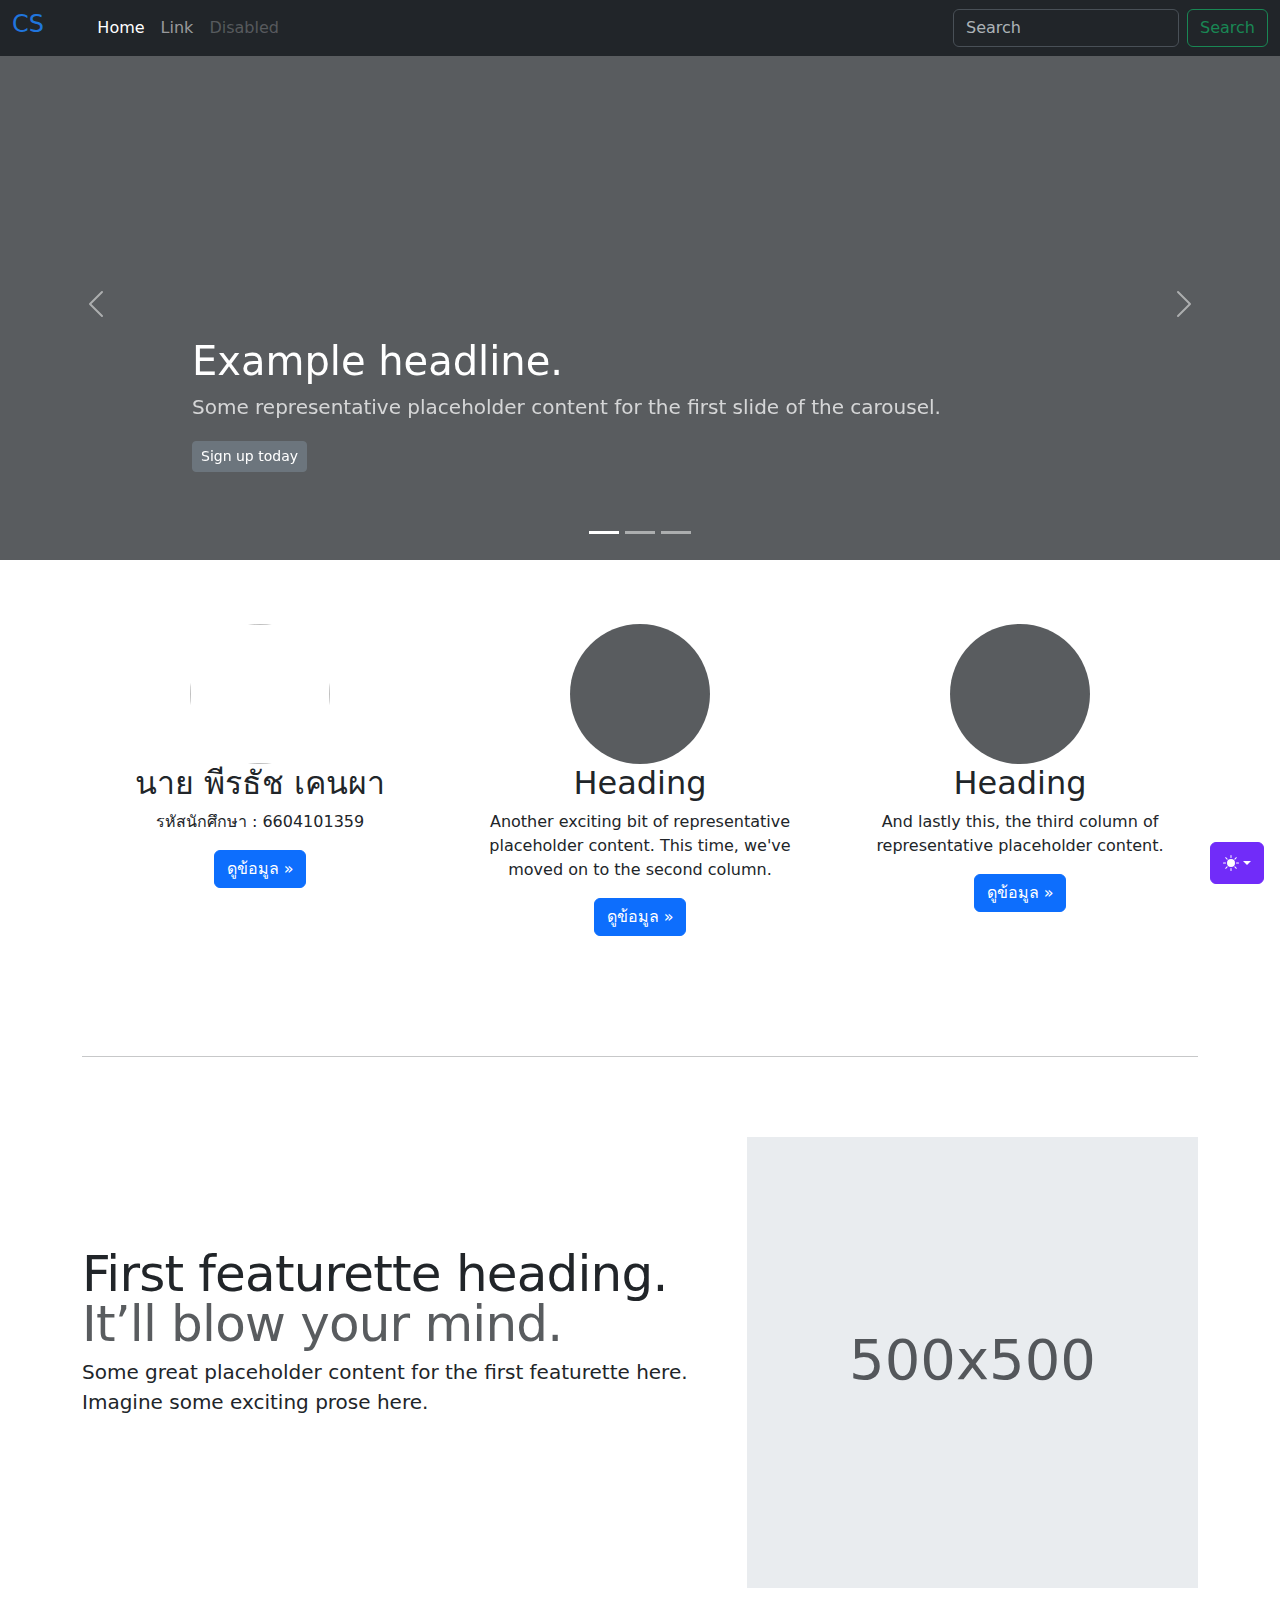
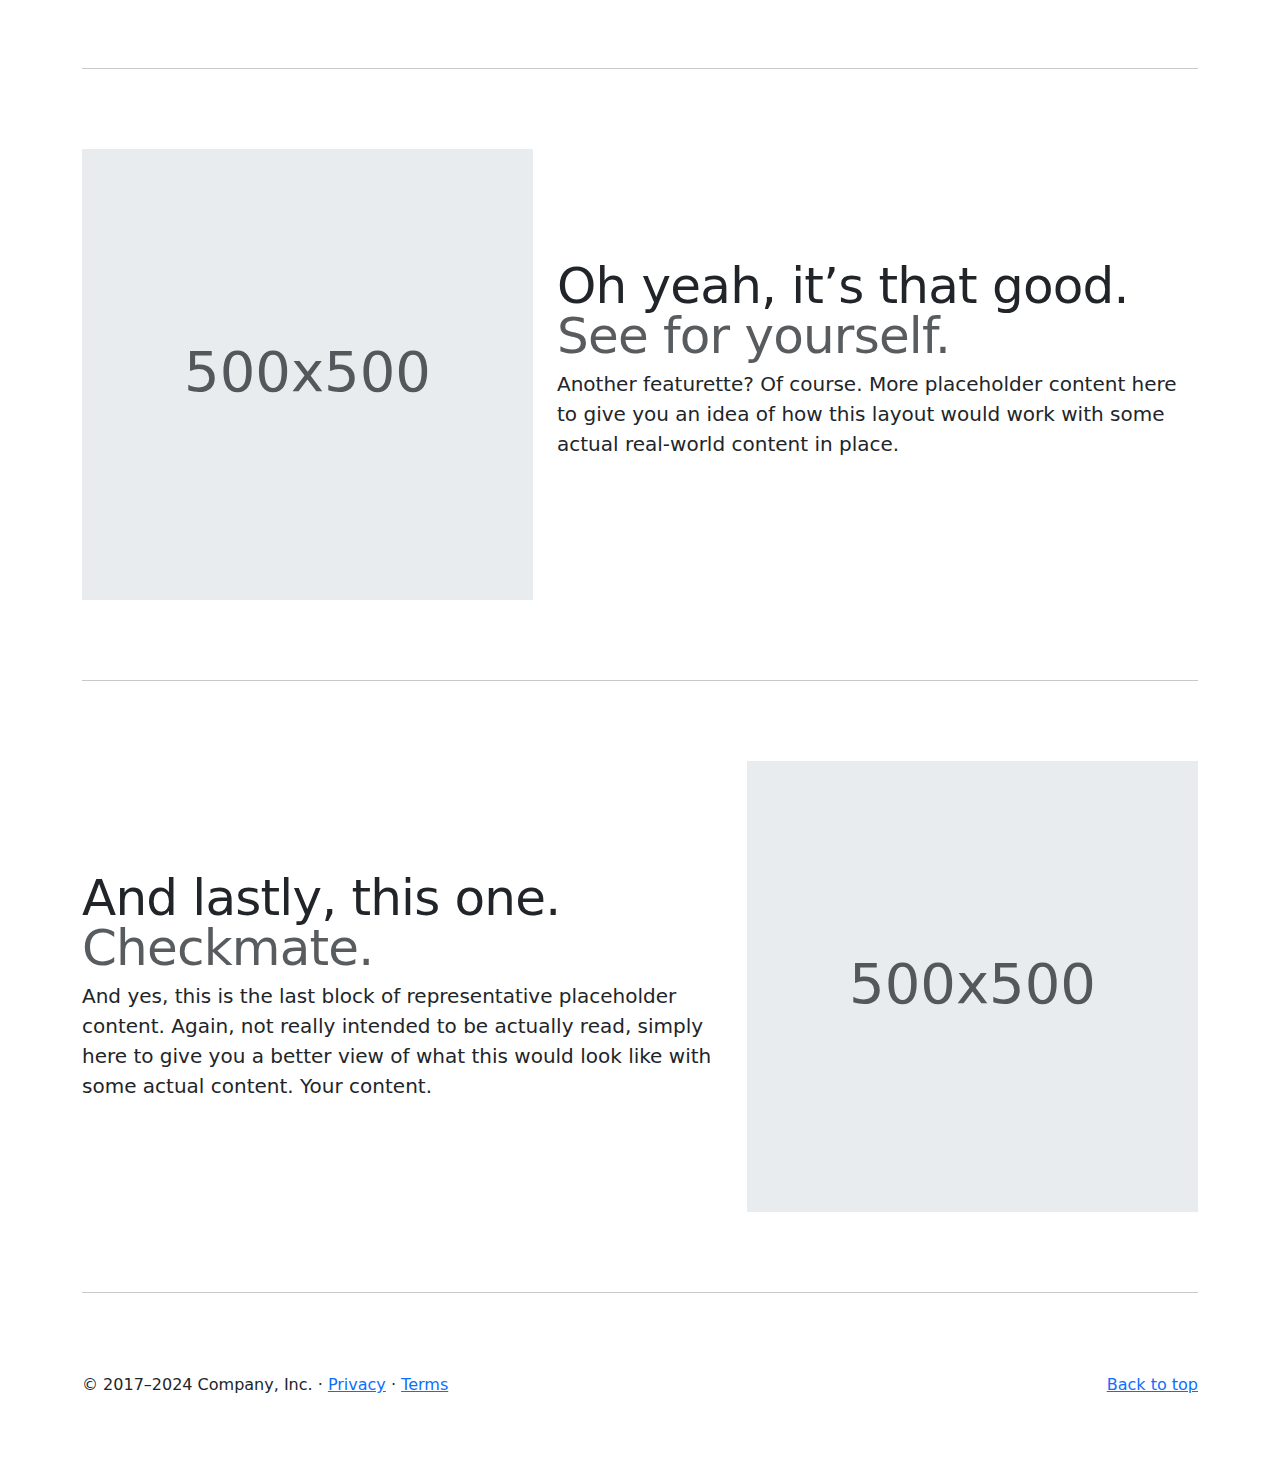
==== Students.html @ f2c6ea63 "first commit" ====
<!doctype html>
<html lang="en">
  <head><script src="modul.js"></script>
    <meta charset="utf-8">
    <meta name="viewport" content="width=device-width, initial-scale=1">
    <title>Students</title>
    <link href="https://cdn.jsdelivr.net/npm/bootstrap@5.3.3/dist/css/bootstrap.min.css" rel="stylesheet" integrity="sha384-QWTKZyjpPEjISv5WaRU9OFeRpok6YctnYmDr5pNlyT2bRjXh0JMhjY6hW+ALEwIH" crossorigin="anonymous">

    <link rel="stylesheet" href="carousel.css">

  </head>
  <body>
    
    <svg xmlns="http://www.w3.org/2000/svg" class="d-none">
        <symbol id="check2" viewBox="0 0 16 16">
          <path d="M13.854 3.646a.5.5 0 0 1 0 .708l-7 7a.5.5 0 0 1-.708 0l-3.5-3.5a.5.5 0 1 1 .708-.708L6.5 10.293l6.646-6.647a.5.5 0 0 1 .708 0z"/>
        </symbol>
        <symbol id="circle-half" viewBox="0 0 16 16">
          <path d="M8 15A7 7 0 1 0 8 1v14zm0 1A8 8 0 1 1 8 0a8 8 0 0 1 0 16z"/>
        </symbol>
        <symbol id="moon-stars-fill" viewBox="0 0 16 16">
          <path d="M6 .278a.768.768 0 0 1 .08.858 7.208 7.208 0 0 0-.878 3.46c0 4.021 3.278 7.277 7.318 7.277.527 0 1.04-.055 1.533-.16a.787.787 0 0 1 .81.316.733.733 0 0 1-.031.893A8.349 8.349 0 0 1 8.344 16C3.734 16 0 12.286 0 7.71 0 4.266 2.114 1.312 5.124.06A.752.752 0 0 1 6 .278z"/>
          <path d="M10.794 3.148a.217.217 0 0 1 .412 0l.387 1.162c.173.518.579.924 1.097 1.097l1.162.387a.217.217 0 0 1 0 .412l-1.162.387a1.734 1.734 0 0 0-1.097 1.097l-.387 1.162a.217.217 0 0 1-.412 0l-.387-1.162A1.734 1.734 0 0 0 9.31 6.593l-1.162-.387a.217.217 0 0 1 0-.412l1.162-.387a1.734 1.734 0 0 0 1.097-1.097l.387-1.162zM13.863.099a.145.145 0 0 1 .274 0l.258.774c.115.346.386.617.732.732l.774.258a.145.145 0 0 1 0 .274l-.774.258a1.156 1.156 0 0 0-.732.732l-.258.774a.145.145 0 0 1-.274 0l-.258-.774a1.156 1.156 0 0 0-.732-.732l-.774-.258a.145.145 0 0 1 0-.274l.774-.258c.346-.115.617-.386.732-.732L13.863.1z"/>
        </symbol>
        <symbol id="sun-fill" viewBox="0 0 16 16">
          <path d="M8 12a4 4 0 1 0 0-8 4 4 0 0 0 0 8zM8 0a.5.5 0 0 1 .5.5v2a.5.5 0 0 1-1 0v-2A.5.5 0 0 1 8 0zm0 13a.5.5 0 0 1 .5.5v2a.5.5 0 0 1-1 0v-2A.5.5 0 0 1 8 13zm8-5a.5.5 0 0 1-.5.5h-2a.5.5 0 0 1 0-1h2a.5.5 0 0 1 .5.5zM3 8a.5.5 0 0 1-.5.5h-2a.5.5 0 0 1 0-1h2A.5.5 0 0 1 3 8zm10.657-5.657a.5.5 0 0 1 0 .707l-1.414 1.415a.5.5 0 1 1-.707-.708l1.414-1.414a.5.5 0 0 1 .707 0zm-9.193 9.193a.5.5 0 0 1 0 .707L3.05 13.657a.5.5 0 0 1-.707-.707l1.414-1.414a.5.5 0 0 1 .707 0zm9.193 2.121a.5.5 0 0 1-.707 0l-1.414-1.414a.5.5 0 0 1 .707-.707l1.414 1.414a.5.5 0 0 1 0 .707zM4.464 4.465a.5.5 0 0 1-.707 0L2.343 3.05a.5.5 0 1 1 .707-.707l1.414 1.414a.5.5 0 0 1 0 .708z"/>
        </symbol>
      </svg>
  
      <div class="dropdown position-fixed bottom-0 end-0 mb-3 me-3 bd-mode-toggle">
        <button class="btn btn-bd-primary py-2 dropdown-toggle d-flex align-items-center"
                id="bd-theme"
                type="button"
                aria-expanded="false"
                data-bs-toggle="dropdown"
                aria-label="Toggle theme (auto)">
          <svg class="bi my-1 theme-icon-active" width="1em" height="1em"><use href="#circle-half"></use></svg>
          <span class="visually-hidden" id="bd-theme-text">Toggle theme</span>
        </button>
        <ul class="dropdown-menu dropdown-menu-end shadow" aria-labelledby="bd-theme-text">
          <li>
            <button type="button" class="dropdown-item d-flex align-items-center" data-bs-theme-value="light" aria-pressed="false">
              <svg class="bi me-2 opacity-50" width="1em" height="1em"><use href="#sun-fill"></use></svg>
              Light
              <svg class="bi ms-auto d-none" width="1em" height="1em"><use href="#check2"></use></svg>
            </button>
          </li>
          <li>
            <button type="button" class="dropdown-item d-flex align-items-center" data-bs-theme-value="dark" aria-pressed="false">
              <svg class="bi me-2 opacity-50" width="1em" height="1em"><use href="#moon-stars-fill"></use></svg>
              Dark
              <svg class="bi ms-auto d-none" width="1em" height="1em"><use href="#check2"></use></svg>
            </button>
          </li>
          <li>
            <button type="button" class="dropdown-item d-flex align-items-center active" data-bs-theme-value="auto" aria-pressed="true">
              <svg class="bi me-2 opacity-50" width="1em" height="1em"><use href="#circle-half"></use></svg>
              Auto
              <svg class="bi ms-auto d-none" width="1em" height="1em"><use href="#check2"></use></svg>
            </button>
          </li>
        </ul>
      </div>
  
      
  <header data-bs-theme="dark">
    <nav class="navbar navbar-expand-md navbar-dark fixed-top bg-dark">
      <div class="container-fluid">
        <!-- <a class="navbar-brand" href="#">CSMJU</a> -->
         <h4 class="fontCS">CS</h4><h4>MJU</h4>
        <button class="navbar-toggler" type="button" data-bs-toggle="collapse" data-bs-target="#navbarCollapse" aria-controls="navbarCollapse" aria-expanded="false" aria-label="Toggle navigation">
          <span class="navbar-toggler-icon"></span>
        </button>
        <div class="collapse navbar-collapse" id="navbarCollapse">
          <ul class="navbar-nav me-auto mb-2 mb-md-0">
            <li class="nav-item">
              <a class="nav-link active" aria-current="page" href="Firstpage.html">Home</a>
            </li>
            <li class="nav-item">
              <a class="nav-link" href="#">Link</a>
            </li>
            <li class="nav-item">
              <a class="nav-link disabled" aria-disabled="true">Disabled</a>
            </li>
          </ul>
          <form class="d-flex" role="search">
            <input class="form-control me-2" type="search" placeholder="Search" aria-label="Search">
            <button class="btn btn-outline-success" type="submit">Search</button>
          </form>
        </div>
      </div>
    </nav>
  </header>
  
  <main>
  
    <div id="myCarousel" class="carousel slide mb-6" data-bs-ride="carousel">
      <div class="carousel-indicators">
        <button type="button" data-bs-target="#myCarousel" data-bs-slide-to="0" class="active" aria-current="true" aria-label="Slide 1"></button>
        <button type="button" data-bs-target="#myCarousel" data-bs-slide-to="1" aria-label="Slide 2"></button>
        <button type="button" data-bs-target="#myCarousel" data-bs-slide-to="2" aria-label="Slide 3"></button>
      </div>
      <div class="carousel-inner">
        <div class="carousel-item active">
          <svg class="bd-placeholder-img" width="100%" height="100%" xmlns="http://www.w3.org/2000/svg" aria-hidden="true" preserveAspectRatio="xMidYMid slice" focusable="false"><rect width="100%" height="100%" fill="var(--bs-secondary-color)"/></svg>
          <div class="container">
            <div class="carousel-caption text-start">
              <h1>Example headline.</h1>
              <p class="opacity-75">Some representative placeholder content for the first slide of the carousel.</p>
              <p><a class="btn btn-secondary btn-sm" href="#">Sign up today</a></p>
            </div>
          </div>
        </div>
        <div class="carousel-item">
          <svg class="bd-placeholder-img" width="100%" height="100%" xmlns="http://www.w3.org/2000/svg" aria-hidden="true" preserveAspectRatio="xMidYMid slice" focusable="false"><rect width="100%" height="100%" fill="var(--bs-secondary-color)"/></svg>
          <div class="container">
            <div class="carousel-caption">
              <h1>Another example headline.</h1>
              <p>Some representative placeholder content for the second slide of the carousel.</p>
              <p><a class="btn btn-secondary btn-sm" href="#">Learn more</a></p>
            </div>
          </div>
        </div>
        <div class="carousel-item">
          <svg class="bd-placeholder-img" width="100%" height="100%" xmlns="http://www.w3.org/2000/svg" aria-hidden="true" preserveAspectRatio="xMidYMid slice" focusable="false"><rect width="100%" height="100%" fill="var(--bs-secondary-color)"/></svg>
          <div class="container">
            <div class="carousel-caption text-end">
              <h1>One more for good measure.</h1>
              <p>Some representative placeholder content for the third slide of this carousel.</p>
              <p><a class="btn btn-secondary btn-sm" href="#">Browse gallery</a></p>
            </div>
          </div>
        </div>
      </div>
      <button class="carousel-control-prev" type="button" data-bs-target="#myCarousel" data-bs-slide="prev">
        <span class="carousel-control-prev-icon" aria-hidden="true"></span>
        <span class="visually-hidden">Previous</span>
      </button>
      <button class="carousel-control-next" type="button" data-bs-target="#myCarousel" data-bs-slide="next">
        <span class="carousel-control-next-icon" aria-hidden="true"></span>
        <span class="visually-hidden">Next</span>
      </button>
    </div>
  
  
    <!-- Marketing messaging and featurettes
    ================================================== -->
    <!-- Wrap the rest of the page in another container to center all the content. -->
  
    <div class="container marketing">
  
      <!-- Three columns of text below the carousel -->
      <div class="row">
        <div class="col-lg-4">
            <div class="profileImg"> <img src="Images/Catcover_web.jpg" alt=""> </div>
          <!-- <svg class="bd-placeholder-img rounded-circle" width="140" height="140" xmlns="http://www.w3.org/2000/svg" role="img" aria-label="Placeholder" preserveAspectRatio="xMidYMid slice" focusable="false"><title>Placeholder</title><rect width="100%" height="100%" fill="var(--bs-secondary-color)"/></svg> -->
          <h2 class="fw-normal">นาย พีรธัช เคนผา</h2>
          <p>รหัสนักศึกษา : 6604101359</p>
          <p><a class="btn btn-primary" href="profile.html">ดูข้อมูล &raquo;</a></p>
        </div><!-- /.col-lg-4 -->
        <div class="col-lg-4">
          <svg class="bd-placeholder-img rounded-circle" width="140" height="140" xmlns="http://www.w3.org/2000/svg" role="img" aria-label="Placeholder" preserveAspectRatio="xMidYMid slice" focusable="false"><title>Placeholder</title><rect width="100%" height="100%" fill="var(--bs-secondary-color)"/></svg>
          <h2 class="fw-normal">Heading</h2>
          <p>Another exciting bit of representative placeholder content. This time, we've moved on to the second column.</p>
          <p><a class="btn btn-primary" href="#">ดูข้อมูล &raquo;</a></p>
        </div><!-- /.col-lg-4 -->
        <div class="col-lg-4">
          <svg class="bd-placeholder-img rounded-circle" width="140" height="140" xmlns="http://www.w3.org/2000/svg" role="img" aria-label="Placeholder" preserveAspectRatio="xMidYMid slice" focusable="false"><title>Placeholder</title><rect width="100%" height="100%" fill="var(--bs-secondary-color)"/></svg>
          <h2 class="fw-normal">Heading</h2>
          <p>And lastly this, the third column of representative placeholder content.</p>
          <p><a class="btn btn-primary" href="#">ดูข้อมูล &raquo;</a></p>
        </div><!-- /.col-lg-4 -->
      </div><!-- /.row -->
  
  
      <!-- START THE FEATURETTES -->
  
      <hr class="featurette-divider">
  
      <div class="row featurette">
        <div class="col-md-7">
          <h2 class="featurette-heading fw-normal lh-1">First featurette heading. <span class="text-body-secondary">It’ll blow your mind.</span></h2>
          <p class="lead">Some great placeholder content for the first featurette here. Imagine some exciting prose here.</p>
        </div>
        <div class="col-md-5">
          <svg class="bd-placeholder-img bd-placeholder-img-lg featurette-image img-fluid mx-auto" width="500" height="500" xmlns="http://www.w3.org/2000/svg" role="img" aria-label="Placeholder: 500x500" preserveAspectRatio="xMidYMid slice" focusable="false"><title>Placeholder</title><rect width="100%" height="100%" fill="var(--bs-secondary-bg)"/><text x="50%" y="50%" fill="var(--bs-secondary-color)" dy=".3em">500x500</text></svg>
        </div>
      </div>
  
      <hr class="featurette-divider">
  
      <div class="row featurette">
        <div class="col-md-7 order-md-2">
          <h2 class="featurette-heading fw-normal lh-1">Oh yeah, it’s that good. <span class="text-body-secondary">See for yourself.</span></h2>
          <p class="lead">Another featurette? Of course. More placeholder content here to give you an idea of how this layout would work with some actual real-world content in place.</p>
        </div>
        <div class="col-md-5 order-md-1">
          <svg class="bd-placeholder-img bd-placeholder-img-lg featurette-image img-fluid mx-auto" width="500" height="500" xmlns="http://www.w3.org/2000/svg" role="img" aria-label="Placeholder: 500x500" preserveAspectRatio="xMidYMid slice" focusable="false"><title>Placeholder</title><rect width="100%" height="100%" fill="var(--bs-secondary-bg)"/><text x="50%" y="50%" fill="var(--bs-secondary-color)" dy=".3em">500x500</text></svg>
        </div>
      </div>
  
      <hr class="featurette-divider">
  
      <div class="row featurette">
        <div class="col-md-7">
          <h2 class="featurette-heading fw-normal lh-1">And lastly, this one. <span class="text-body-secondary">Checkmate.</span></h2>
          <p class="lead">And yes, this is the last block of representative placeholder content. Again, not really intended to be actually read, simply here to give you a better view of what this would look like with some actual content. Your content.</p>
        </div>
        <div class="col-md-5">
          <svg class="bd-placeholder-img bd-placeholder-img-lg featurette-image img-fluid mx-auto" width="500" height="500" xmlns="http://www.w3.org/2000/svg" role="img" aria-label="Placeholder: 500x500" preserveAspectRatio="xMidYMid slice" focusable="false"><title>Placeholder</title><rect width="100%" height="100%" fill="var(--bs-secondary-bg)"/><text x="50%" y="50%" fill="var(--bs-secondary-color)" dy=".3em">500x500</text></svg>
        </div>
      </div>
  
      <hr class="featurette-divider">
  
      <!-- /END THE FEATURETTES -->
  
    </div><!-- /.container -->
  
  
    <!-- FOOTER -->
    <footer class="container">
      <p class="float-end"><a href="#">Back to top</a></p>
      <p>&copy; 2017–2024 Company, Inc. &middot; <a href="#">Privacy</a> &middot; <a href="#">Terms</a></p>
    </footer>
  </main>
    

    <script src="https://cdn.jsdelivr.net/npm/bootstrap@5.3.3/dist/js/bootstrap.bundle.min.js" integrity="sha384-YvpcrYf0tY3lHB60NNkmXc5s9fDVZLESaAA55NDzOxhy9GkcIdslK1eN7N6jIeHz" crossorigin="anonymous"></script>
  </body>
</html>
---- carousel.css ----
/* GLOBAL STYLES
-------------------------------------------------- */
/* Padding below the footer and lighter body text */

body {
    padding-top: 3rem;
    padding-bottom: 3rem;
    color: rgb(var(--bs-tertiary-color-rgb));
  }
  
  
  /* CUSTOMIZE THE CAROUSEL
  -------------------------------------------------- */
  
  /* Carousel base class */
  .carousel {
    margin-bottom: 4rem;
  }
  /* Since positioning the image, we need to help out the caption */
  .carousel-caption {
    bottom: 3rem;
    z-index: 10;
  }
  
  /* Declare heights because of positioning of img element */
  .carousel-item {
    height: 32rem;
  }
  
  
  /* MARKETING CONTENT
  -------------------------------------------------- */
  
  /* Center align the text within the three columns below the carousel */
  .marketing .col-lg-4 {
    margin-bottom: 1.5rem;
    text-align: center;
  }
  /* rtl:begin:ignore */
  .marketing .col-lg-4 p {
    margin-right: .75rem;
    margin-left: .75rem;
  }
  /* rtl:end:ignore */
  
  
  /* Featurettes
  ------------------------- */
  
  .featurette-divider {
    margin: 5rem 0; /* Space out the Bootstrap <hr> more */
  }
  
  /* Thin out the marketing headings */
  /* rtl:begin:remove */
  .featurette-heading {
    letter-spacing: -.05rem;
  }
  
  /* rtl:end:remove */
  
  /* RESPONSIVE CSS
  -------------------------------------------------- */
  
  @media (min-width: 40em) {
    /* Bump up size of carousel content */
    .carousel-caption p {
      margin-bottom: 1.25rem;
      font-size: 1.25rem;
      line-height: 1.4;
    }
  
    .featurette-heading {
      font-size: 50px;
    }
  }
  
  @media (min-width: 62em) {
    .featurette-heading {
      margin-top: 7rem;
    }
  }

  .profileImg img {
    width: 140px;
    height: 140px;
    border-radius: 250px;
  }

  .bd-placeholder-img {
    font-size: 1.125rem;
    text-anchor: middle;
    -webkit-user-select: none;
    -moz-user-select: none;
    user-select: none;
  }

  @media (min-width: 768px) {
    .bd-placeholder-img-lg {
      font-size: 3.5rem;
    }
  }

  .b-example-divider {
    width: 100%;
    height: 3rem;
    background-color: rgba(0, 0, 0, .1);
    border: solid rgba(0, 0, 0, .15);
    border-width: 1px 0;
    box-shadow: inset 0 .5em 1.5em rgba(0, 0, 0, .1), inset 0 .125em .5em rgba(0, 0, 0, .15);
  }

  .b-example-vr {
    flex-shrink: 0;
    width: 1.5rem;
    height: 100vh;
  }

  .bi {
    vertical-align: -.125em;
    fill: currentColor;
  }

  .nav-scroller {
    position: relative;
    z-index: 2;
    height: 2.75rem;
    overflow-y: hidden;
  }

  .nav-scroller .nav {
    display: flex;
    flex-wrap: nowrap;
    padding-bottom: 1rem;
    margin-top: -1px;
    overflow-x: auto;
    text-align: center;
    white-space: nowrap;
    -webkit-overflow-scrolling: touch;
  }

  .btn-bd-primary {
    --bd-violet-bg: #712cf9;
    --bd-violet-rgb: 112.520718, 44.062154, 249.437846;

    --bs-btn-font-weight: 600;
    --bs-btn-color: var(--bs-white);
    --bs-btn-bg: var(--bd-violet-bg);
    --bs-btn-border-color: var(--bd-violet-bg);
    --bs-btn-hover-color: var(--bs-white);
    --bs-btn-hover-bg: #6528e0;
    --bs-btn-hover-border-color: #6528e0;
    --bs-btn-focus-shadow-rgb: var(--bd-violet-rgb);
    --bs-btn-active-color: var(--bs-btn-hover-color);
    --bs-btn-active-bg: #5a23c8;
    --bs-btn-active-border-color: #5a23c8;
  }

  .bd-mode-toggle {
    z-index: 1500;
  }

  .bd-mode-toggle .dropdown-menu .active .bi {
    display: block !important;
  }

  .fontCS {
    color: rgb(32, 117, 221);
  }
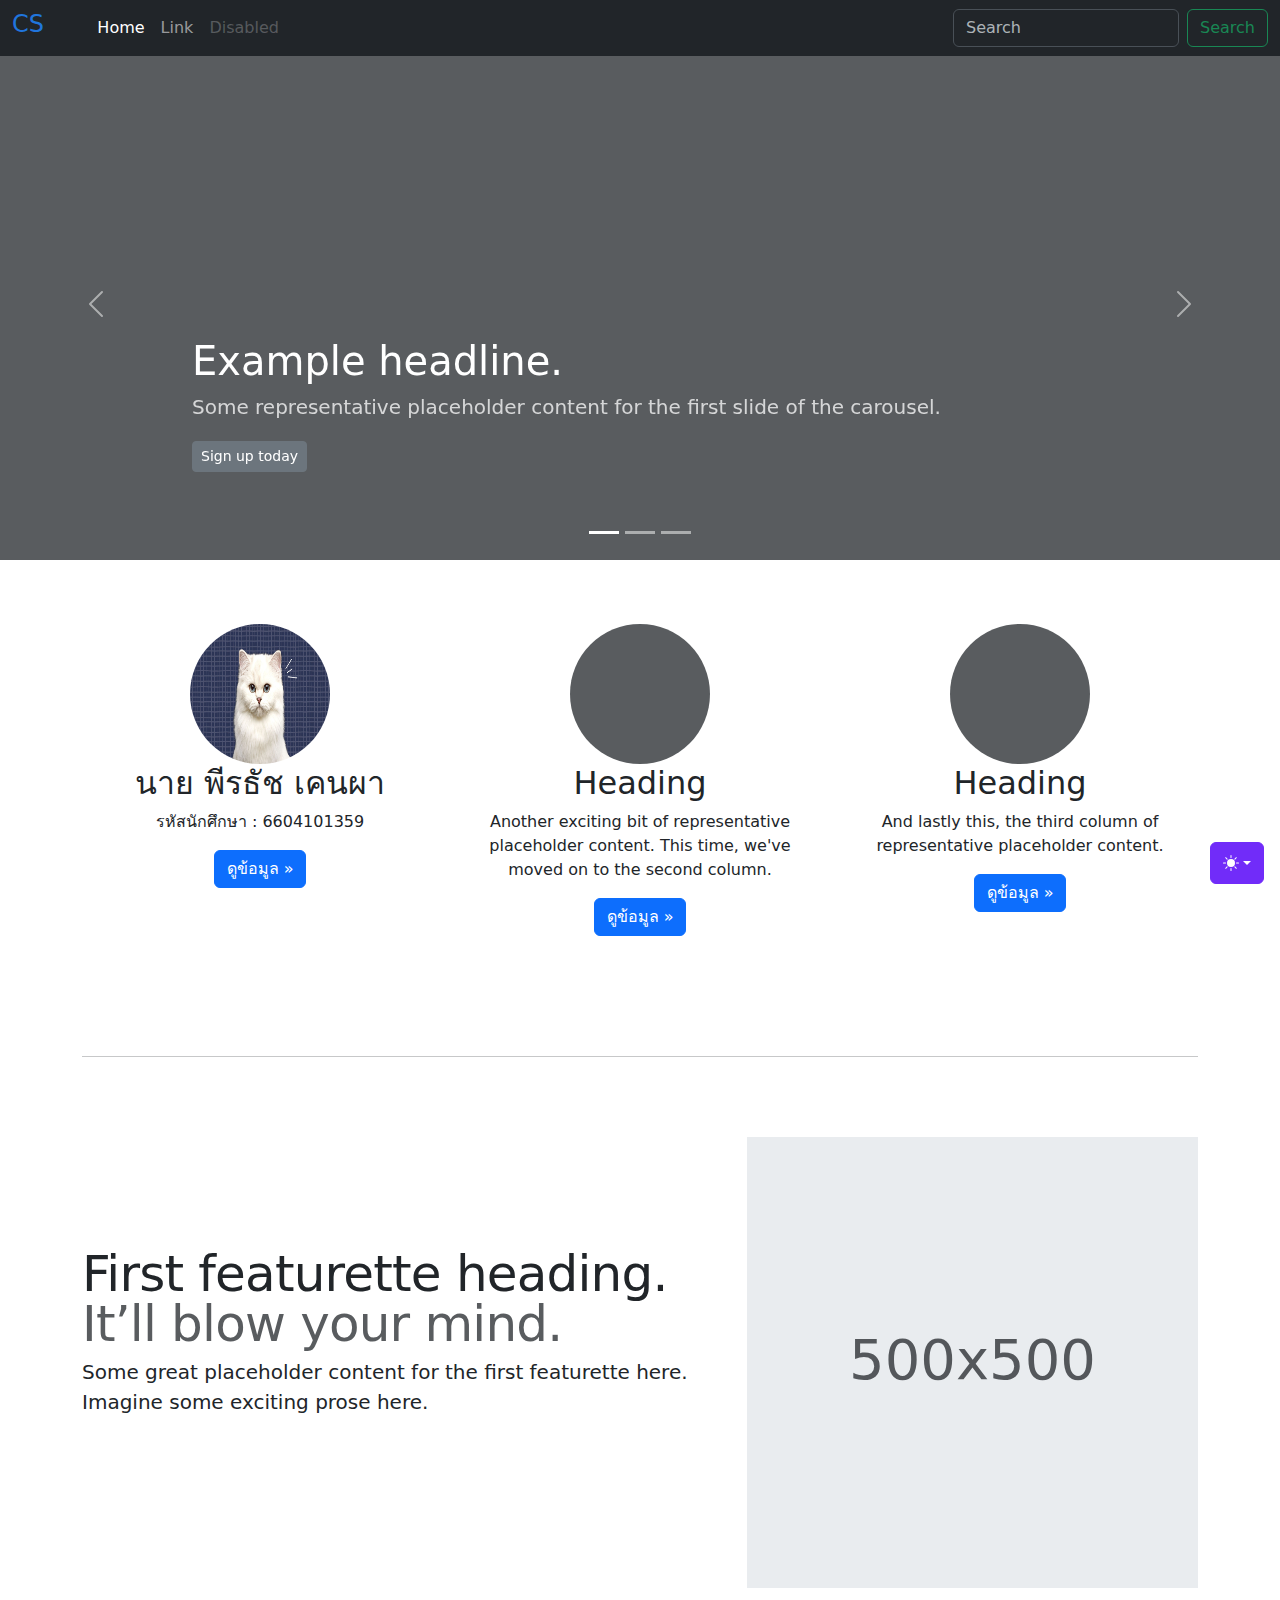
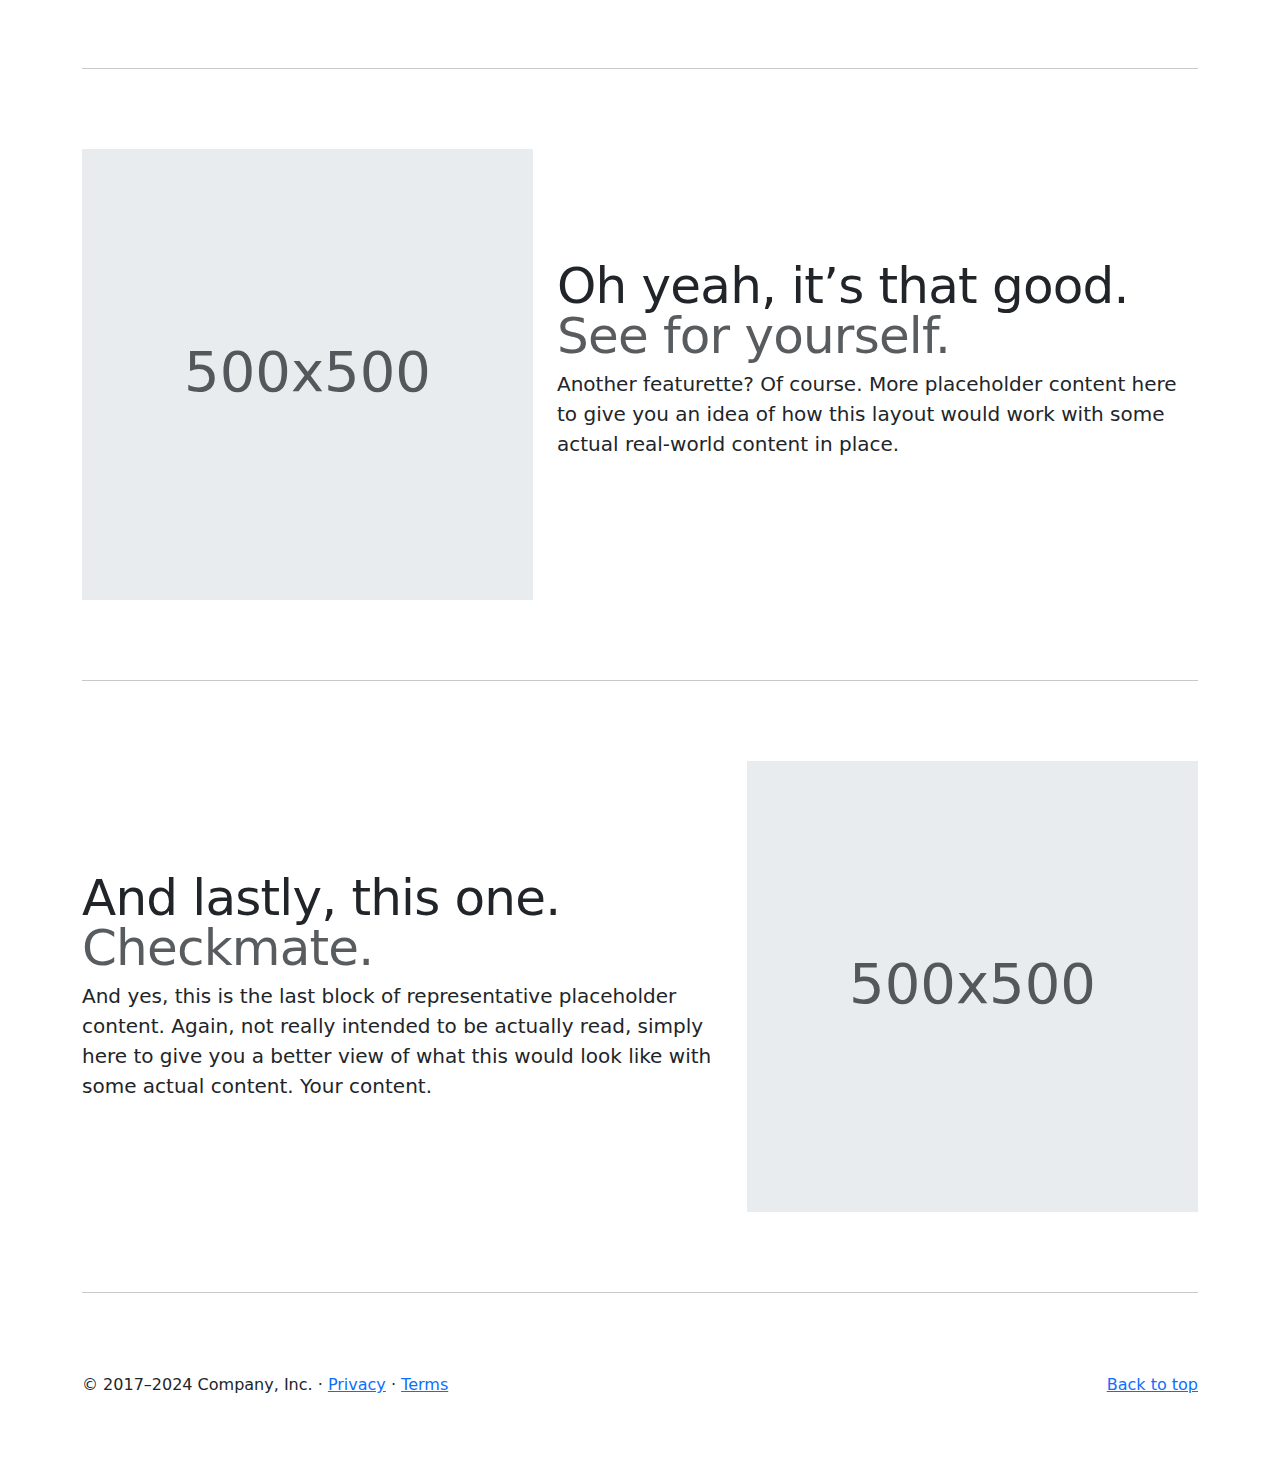
==== commit b7bca26a: "images" ====
--- a/Students.html
+++ b/Students.html
@@ -74,7 +74,7 @@
         <div class="collapse navbar-collapse" id="navbarCollapse">
           <ul class="navbar-nav me-auto mb-2 mb-md-0">
             <li class="nav-item">
-              <a class="nav-link active" aria-current="page" href="Firstpage.html">Home</a>
+              <a class="nav-link active" aria-current="page" href="index.html">Home</a>
             </li>
             <li class="nav-item">
               <a class="nav-link" href="#">Link</a>
@@ -152,11 +152,11 @@
       <!-- Three columns of text below the carousel -->
       <div class="row">
         <div class="col-lg-4">
-            <div class="profileImg"> <img src="Images/Catcover_web.jpg" alt=""> </div>
+            <div class="profileImg"> <img src="images/Catcover_web.jpg" alt=""> </div>
           <!-- <svg class="bd-placeholder-img rounded-circle" width="140" height="140" xmlns="http://www.w3.org/2000/svg" role="img" aria-label="Placeholder" preserveAspectRatio="xMidYMid slice" focusable="false"><title>Placeholder</title><rect width="100%" height="100%" fill="var(--bs-secondary-color)"/></svg> -->
           <h2 class="fw-normal">นาย พีรธัช เคนผา</h2>
           <p>รหัสนักศึกษา : 6604101359</p>
-          <p><a class="btn btn-primary" href="profile.html">ดูข้อมูล &raquo;</a></p>
+          <p><a class="btn btn-primary" href="Profile.html">ดูข้อมูล &raquo;</a></p>
         </div><!-- /.col-lg-4 -->
         <div class="col-lg-4">
           <svg class="bd-placeholder-img rounded-circle" width="140" height="140" xmlns="http://www.w3.org/2000/svg" role="img" aria-label="Placeholder" preserveAspectRatio="xMidYMid slice" focusable="false"><title>Placeholder</title><rect width="100%" height="100%" fill="var(--bs-secondary-color)"/></svg>
